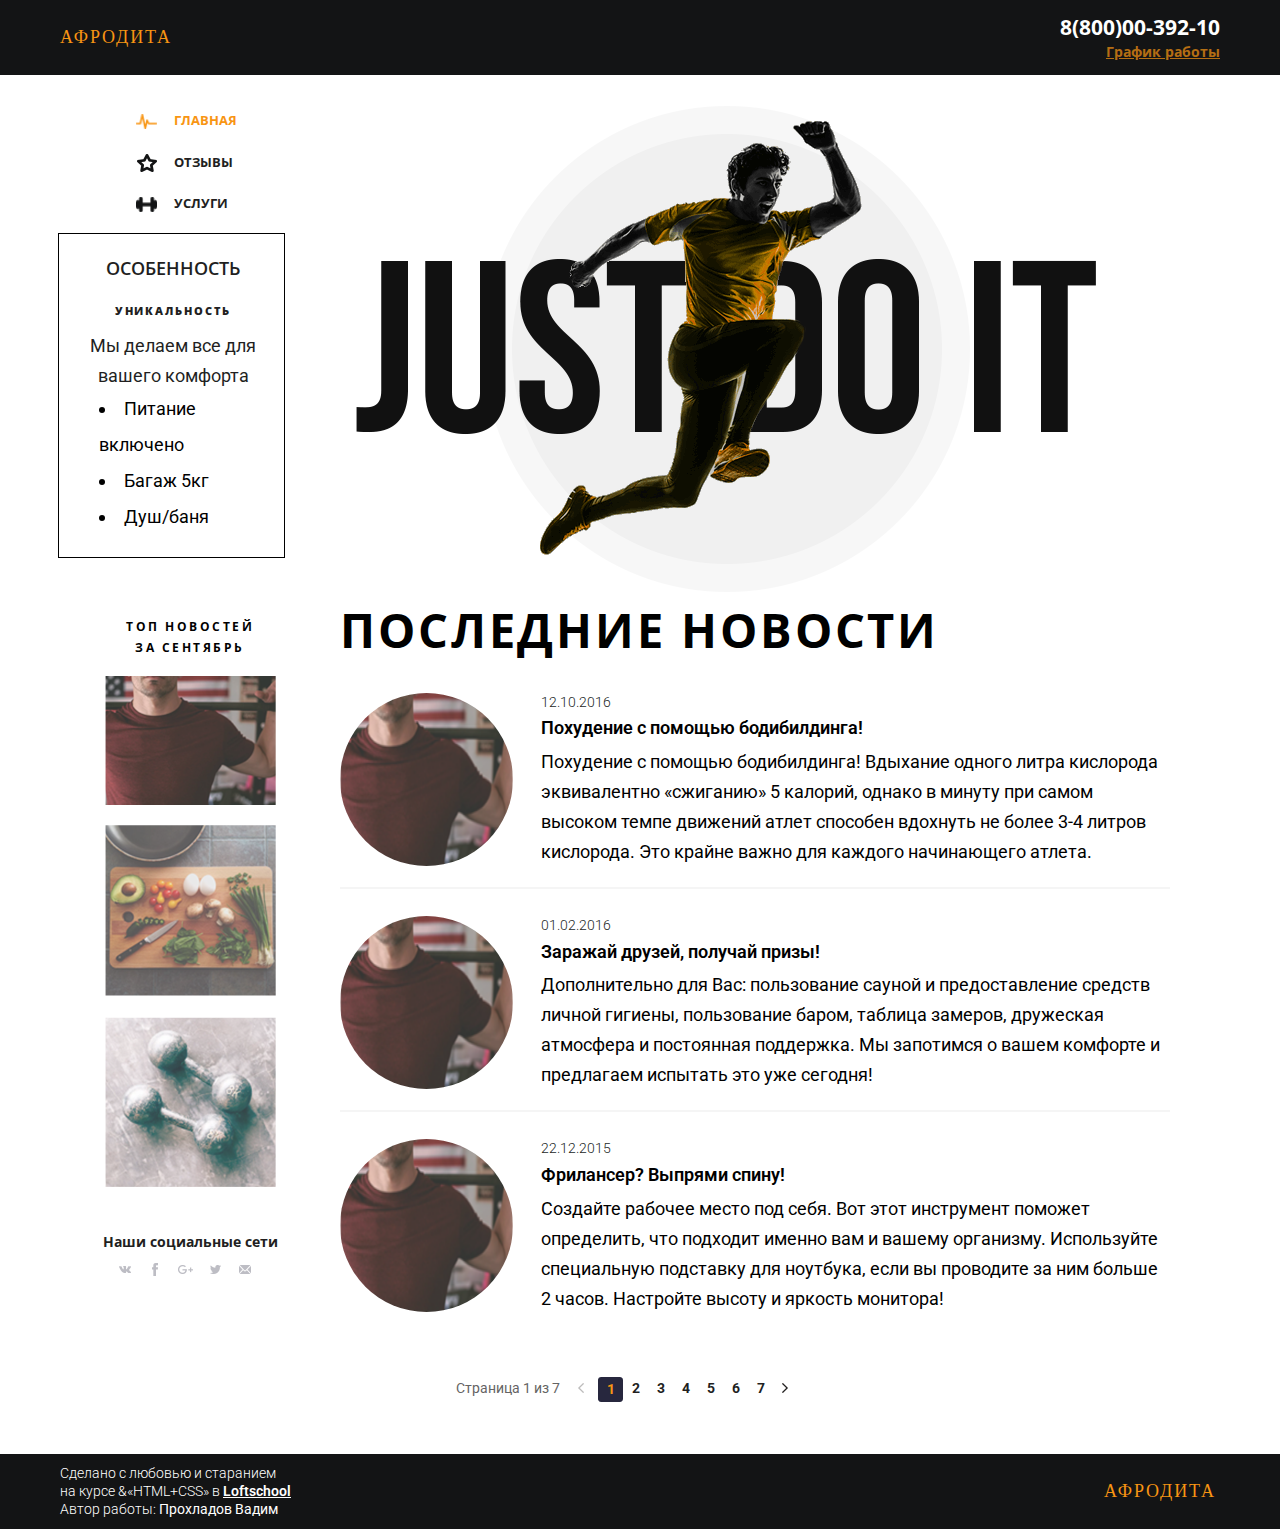
==== main.html @ cf23a706 "Changing layout for new layouts." ====
<!DOCTYPE html>
<html lang="en">

<head>
    <meta charset="UTF-8">
    <meta name="viewport" content="width=device-width, initial-scale=1.0">
    <meta http-equiv="X-UA-Compatible" content="ie=edge">
    <title>Афродита</title>
    <link rel="stylesheet" href="css/normalize.css">
    <link href="main.css" rel="stylesheet">
</head>

<body>
    <div class="wrapper">
        <header class="header">
            <div class="container header__container">
                <a href="/" class="header__logo">АФРОДИТА
                </a>                       
                <address class="contacts">
                    <a href="#" class="contacts__phone">8(800)00-392-10</a>
                    <div class="contacts__dropdown">
                        <a href="#" class="contacts__schedule">График работы</a>
                        <div class="dropdown__menu">
                            <ul class="droppdown__list">
                                <li class="dropdown__item"><span class="orange">пн-вс: 09:00-20:00</span></li>                          
                                <li class="dropdown__item">обед: 14:00-14:30</li>
                            </ul>
                        </div>
                    </div>                    
                </address>
            </div>
        </header>
        <div class="page-content">
            <div class="container page-content__container">
                <div class="wrapper__sidebar">                       
                        <aside class="sidebar">
                            <nav class="nav">
                                <ul class="nav__list">
                                    <li class="nav__item nav__item--active">
                                        <a href="#" class="nav__link nav__link--icon--main"> Главная </a>
                                    </li>
                                    <li class="nav__item">
                                        <a href="#" class="nav__link nav__link--icon--feed"> Отзывы </a>
                                    </li>
                                    <li class="nav__item">
                                        <a href="#" class="nav__link nav__link--icon--service"> Услуги </a>
                                    </li>
                                </ul>
                            </nav>       
                        
                            <div class="sidebar__features">
                                <h2 class="features__title">Особенность</h2>                                                        
                                                            
                                <div class="features__desc">
                                    <h5 class="features__name">уникальность</h5>
                                    <p class="features__desc">Мы делаем все   для вашего комфорта</p>
                                    <ul class="desc__list">
                                        <li class="nested__item">Питание включено</li>
                                        <li class="nested__item">Багаж 5кг</li>
                                        <li class="nested__item">Душ/баня</li>
                                    </ul>
                                </div>
                            </div>              
                            <div class="top-news">
                                    <h4>Топ новостей</br>за сентябрь</h4>
                                    <ul class="top-news__list">
                                        <li class="top-news__item">
                                            <a href="#" class="top-news__link">
                                                <img src="./img/img1_top.png" alt="Фото новости"> 
                                            </a>
                                        </li>
                                        <li class="top-news__item">
                                            <a href="#" class="top-news__link">
                                                <img src="./img/img2_top.png" alt="Фото новости"> 
                                            </a>
                                        </li>
                                        <li class="top-news__item">
                                            <a href="#" class="top-news__link">
                                                <img src="./img/img3_top.png" alt="Фото новости"> 
                                            </a>
                                        </li>
                                    </ul>
                            </div>                         
                        
                            <div class="block-socials">
                                <h3>Наши социальные сети</h3>
                                <ul class="socials__list">
                                    <li class="socials__item">
                                        <a href="/" class="socials__link socials__link-vk">
                                            <img src="./img/vk.png" alt="vk">
                                        </a>
                                    </li>
                                    <li class="socials__item">
                                        <a href="/" class="socials__link socials__link-fb">
                                            <img src="./img/fb.png" alt="fb">
                                        </a>
                                    </li>
                                    <li class="socials__item">
                                        <a href="/" class="socials__link ocials__link-googlplus">
                                            <img src="./img/google.png" alt="googlplus">
                                        </a>
                                    </li>
                                    <li class="socials__item">
                                        <a href="/" class="socials__link socials__link-twitter">
                                            <img src="./img/twitter.png" alt="twitter">
                                        </a>
                                    </li>
                                    <li class="socials__item">
                                        <a href="/" class="socials__link socials__link-mail">
                                            <img src="./img/mail.png" alt="mail">
                                        </a>
                                    </li>
                                </ul>                 
                            </div>                   
                        </aside> 
                </div>
                
                <div class="wrapper__content">                    
                    <div class="main-img">
                        <img src="img/main-banner.png" class="desc-img" alt="just do it">
                    </div>          
                                            
                    <section class="block__news">
                        <h1>Последние новости</h1>
                        <div class="news__list">
                            <ul class="news__list">
                                <li class="news__item">
                                    <img src="./img/img1_top.png" alt="Photo" class="new__pic">
                                    <div class="news__announce">
                                        <h3>12.10.2016</h3>
                                        <h2>Похудение с помощью бодибилдинга!</h2>
                                        <p>Похудение с помощью бодибилдинга!
                                                Вдыхание одного литра кислорода эквивалентно «сжиганию» 5 калорий, 
                                                однако в минуту при самом высоком темпе движений атлет способен вдохнуть 
                                                не более 3-4 литров кислорода. Это крайне важно для каждого начинающего атлета.
                                        </p>
                                    </div>
                                </li>
                                <li class="news__item">
                                    <img src="./img/img1_top.png" alt="Photo" class="new__pic">
                                    <div class="news__announce">
                                        <h3>01.02.2016</h3>
                                        <h2>Заражай друзей, получай призы!</h2>
                                        <p>Дополнительно для Вас: пользование сауной и предоставление средств 
                                            личной гигиены, пользование баром, таблица замеров, дружеская атмосфера и постоянная поддержка. 
                                            Мы запотимся о вашем комфорте и предлагаем испытать это уже сегодня!
                                        </p>
                                    </div>
                                </li>       
                                <li class="news__item">
                                    <img src="./img/img1_top.png" alt="Photo" class="new__pic">
                                    <div class="news__announce">
                                        <h3>22.12.2015</h3>
                                        <h2>Фрилансер? Выпрями спину!</h2>
                                        <p>Создайте рабочее место под себя. Вот этот инструмент поможет определить, 
                                            что подходит именно вам и вашему организму. Используйте специальную подставку для ноутбука, 
                                            если вы проводите за ним больше 2 часов. Настройте высоту и яркость монитора! 
                                        </p>
                                    </div>
                                </li>                                
                            </ul>
                        </div>            
                    
                    </section> 
                    <div class="pagination">
                        <div class="pagination__display"><span>Страница 1 из 7</span></div>
                        <div class="pagination__pager">
                            <a href="#" class="pagination__button-prev">
                                <img src="./img/button-prev.png" alt="&lt;">
                            </a>
                            <ul class="pagination__list">
                                <li class="pagination__item--active">
                                    <a href="#" class="pagination__link">1</a>
                                </li>
                                <li class="pagination__item">
                                    <a href="#" class="pagination__link">2</a>
                                </li>
                                <li class="pagination__item">
                                    <a href="#" class="pagination__link">3</a>
                                </li>
                                <li class="pagination__item">
                                    <a href="#" class="pagination__link">4</a>
                                </li>
                                <li class="pagination__item">
                                    <a href="#" class="pagination__link">5</a>
                                </li>
                                <li class="pagination__item">
                                    <a href="#" class="pagination__link">6</a>
                                </li>
                                <li class="pagination__item">
                                    <a href="#" class="pagination__link">7</a>
                                </li>
                            </ul>
                            <a href="#" class="pagination__button-next">
                                <img src="./img/button-next.png" alt="&gt;"></a>
                        </div>
                </div>        
                   
                </div>
                
            </div>
        </div>
        <footer class="footer">
            <div class="container footer__container">                
                <div class="footer__copyright">
                    <p>Сделано с любовью и старанием<br>на курсе &&laquo;HTML+CSS&raquo; в 
                        <a href="https://loftschool.com/" class="copyright">Loftschool</a>
                        <br>Автор работы: <strong>Прохладов Вадим</strong>
                    </p>                    
                </div>
                <a href="/" class="footer__logo">АФРОДИТА                    
                </a>               
                      
            </div>
        </footer>

    </div>
</body>
</html>
---- main.css ----
@import url('./css/layout/fonts.css');
@import url('./css/layout/base.css');
 
@import url('./css/blocks/breadcrumbs.css');
@import url('./css/blocks/contacts.css');
@import url('./css/blocks/features.css');
@import url('./css/blocks/footer.css');
@import url('./css/blocks/form.css');
@import url('./css/blocks/header.css');
@import url('./css/blocks/auth.css');
@import url('./css/blocks/logo.css');
@import url('./css/blocks/nav.css');
@import url('./css/blocks/news.css');
@import url('./css/blocks/pagination.css');
@import url('./css/blocks/partners.css');
@import url('./css/blocks/promotion.css');
@import url('./css/blocks/reviews.css');
@import url('./css/blocks/services.css');
@import url('./css/blocks/socials.css');
@import url('./css/blocks/title.css');
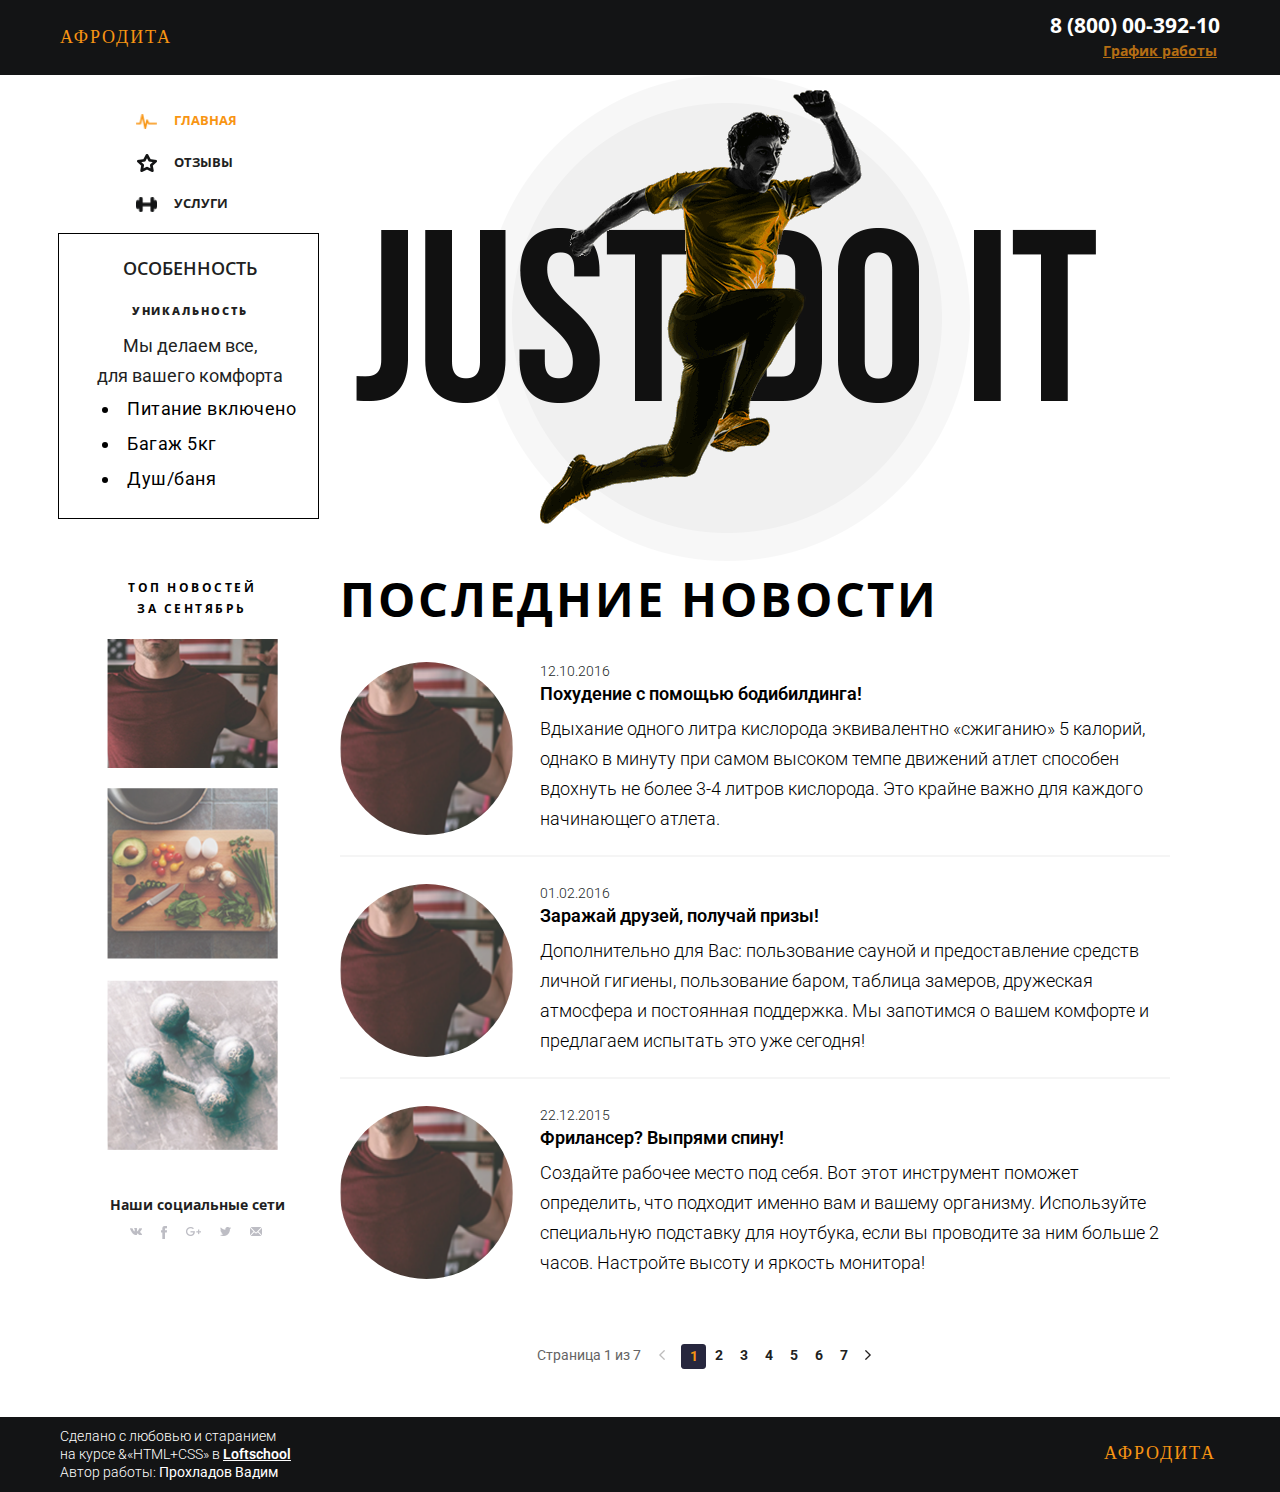
==== commit e77d06c4: "Change by Perfect Pixel." ====
--- a/main.html
+++ b/main.html
@@ -14,10 +14,10 @@
     <div class="wrapper">
         <header class="header">
             <div class="container header__container">
-                <a href="/" class="header__logo">АФРОДИТА
+                <a href="https://irinakryukova.github.io/Afrodita/main.html" class="header__logo">АФРОДИТА
                 </a>                       
                 <address class="contacts">
-                    <a href="#" class="contacts__phone">8(800)00-392-10</a>
+                    <a href="#" class="contacts__phone">8 (800) 00-392-10</a>
                     <div class="contacts__dropdown">
                         <a href="#" class="contacts__schedule">График работы</a>
                         <div class="dropdown__menu">
@@ -37,13 +37,13 @@
                             <nav class="nav">
                                 <ul class="nav__list">
                                     <li class="nav__item nav__item--active">
-                                        <a href="#" class="nav__link nav__link--icon--main"> Главная </a>
+                                        <a href="https://irinakryukova.github.io/Afrodita/main.html" class="nav__link nav__link--icon--main"> Главная </a>
                                     </li>
                                     <li class="nav__item">
-                                        <a href="#" class="nav__link nav__link--icon--feed"> Отзывы </a>
+                                        <a href="https://irinakryukova.github.io/Afrodita/reviews.html" class="nav__link nav__link--icon--feed"> Отзывы </a>
                                     </li>
                                     <li class="nav__item">
-                                        <a href="#" class="nav__link nav__link--icon--service"> Услуги </a>
+                                        <a href="https://irinakryukova.github.io/Afrodita/services.html" class="nav__link nav__link--icon--service"> Услуги </a>
                                     </li>
                                 </ul>
                             </nav>       
@@ -53,7 +53,7 @@
                                                             
                                 <div class="features__desc">
                                     <h5 class="features__name">уникальность</h5>
-                                    <p class="features__desc">Мы делаем все   для вашего комфорта</p>
+                                    <p class="features__desc">Мы делаем все, </br>  для вашего комфорта</p>
                                     <ul class="desc__list">
                                         <li class="nested__item">Питание включено</li>
                                         <li class="nested__item">Багаж 5кг</li>
@@ -81,33 +81,27 @@
                                         </li>
                                     </ul>
                             </div>                         
-                        
                             <div class="block-socials">
                                 <h3>Наши социальные сети</h3>
                                 <ul class="socials__list">
                                     <li class="socials__item">
-                                        <a href="/" class="socials__link socials__link-vk">
-                                            <img src="./img/vk.png" alt="vk">
-                                        </a>
-                                    </li>
-                                    <li class="socials__item">
-                                        <a href="/" class="socials__link socials__link-fb">
-                                            <img src="./img/fb.png" alt="fb">
-                                        </a>
-                                    </li>
-                                    <li class="socials__item">
-                                        <a href="/" class="socials__link ocials__link-googlplus">
-                                            <img src="./img/google.png" alt="googlplus">
-                                        </a>
-                                    </li>
-                                    <li class="socials__item">
-                                        <a href="/" class="socials__link socials__link-twitter">
-                                            <img src="./img/twitter.png" alt="twitter">
-                                        </a>
-                                    </li>
-                                    <li class="socials__item">
-                                        <a href="/" class="socials__link socials__link-mail">
-                                            <img src="./img/mail.png" alt="mail">
+                                        <a href="/" class="socials__link socials__link-vk">                                         
+                                        </a>
+                                    </li>
+                                    <li class="socials__item">
+                                        <a href="/" class="socials__link socials__link-fb">                                          
+                                        </a>
+                                    </li>
+                                    <li class="socials__item">
+                                        <a href="/" class="socials__link socials__link-google">                                           
+                                        </a>
+                                    </li>
+                                    <li class="socials__item">
+                                        <a href="/" class="socials__link socials__link-twitter">                                            
+                                        </a>
+                                    </li>
+                                    <li class="socials__item">
+                                        <a href="/" class="socials__link socials__link-mail">                                           
                                         </a>
                                     </li>
                                 </ul>                 
@@ -129,8 +123,7 @@
                                     <div class="news__announce">
                                         <h3>12.10.2016</h3>
                                         <h2>Похудение с помощью бодибилдинга!</h2>
-                                        <p>Похудение с помощью бодибилдинга!
-                                                Вдыхание одного литра кислорода эквивалентно «сжиганию» 5 калорий, 
+                                        <p>Вдыхание одного литра кислорода эквивалентно «сжиганию» 5 калорий, 
                                                 однако в минуту при самом высоком темпе движений атлет способен вдохнуть 
                                                 не более 3-4 литров кислорода. Это крайне важно для каждого начинающего атлета.
                                         </p>
@@ -192,7 +185,8 @@
                                 </li>
                             </ul>
                             <a href="#" class="pagination__button-next">
-                                <img src="./img/button-next.png" alt="&gt;"></a>
+                                <img src="./img/button-next.png" alt="&gt;">
+                            </a>
                         </div>
                 </div>        
                    
@@ -208,7 +202,7 @@
                         <br>Автор работы: <strong>Прохладов Вадим</strong>
                     </p>                    
                 </div>
-                <a href="/" class="footer__logo">АФРОДИТА                    
+                <a href="https://irinakryukova.github.io/Afrodita/main.html" class="footer__logo">АФРОДИТА                    
                 </a>               
                       
             </div>
